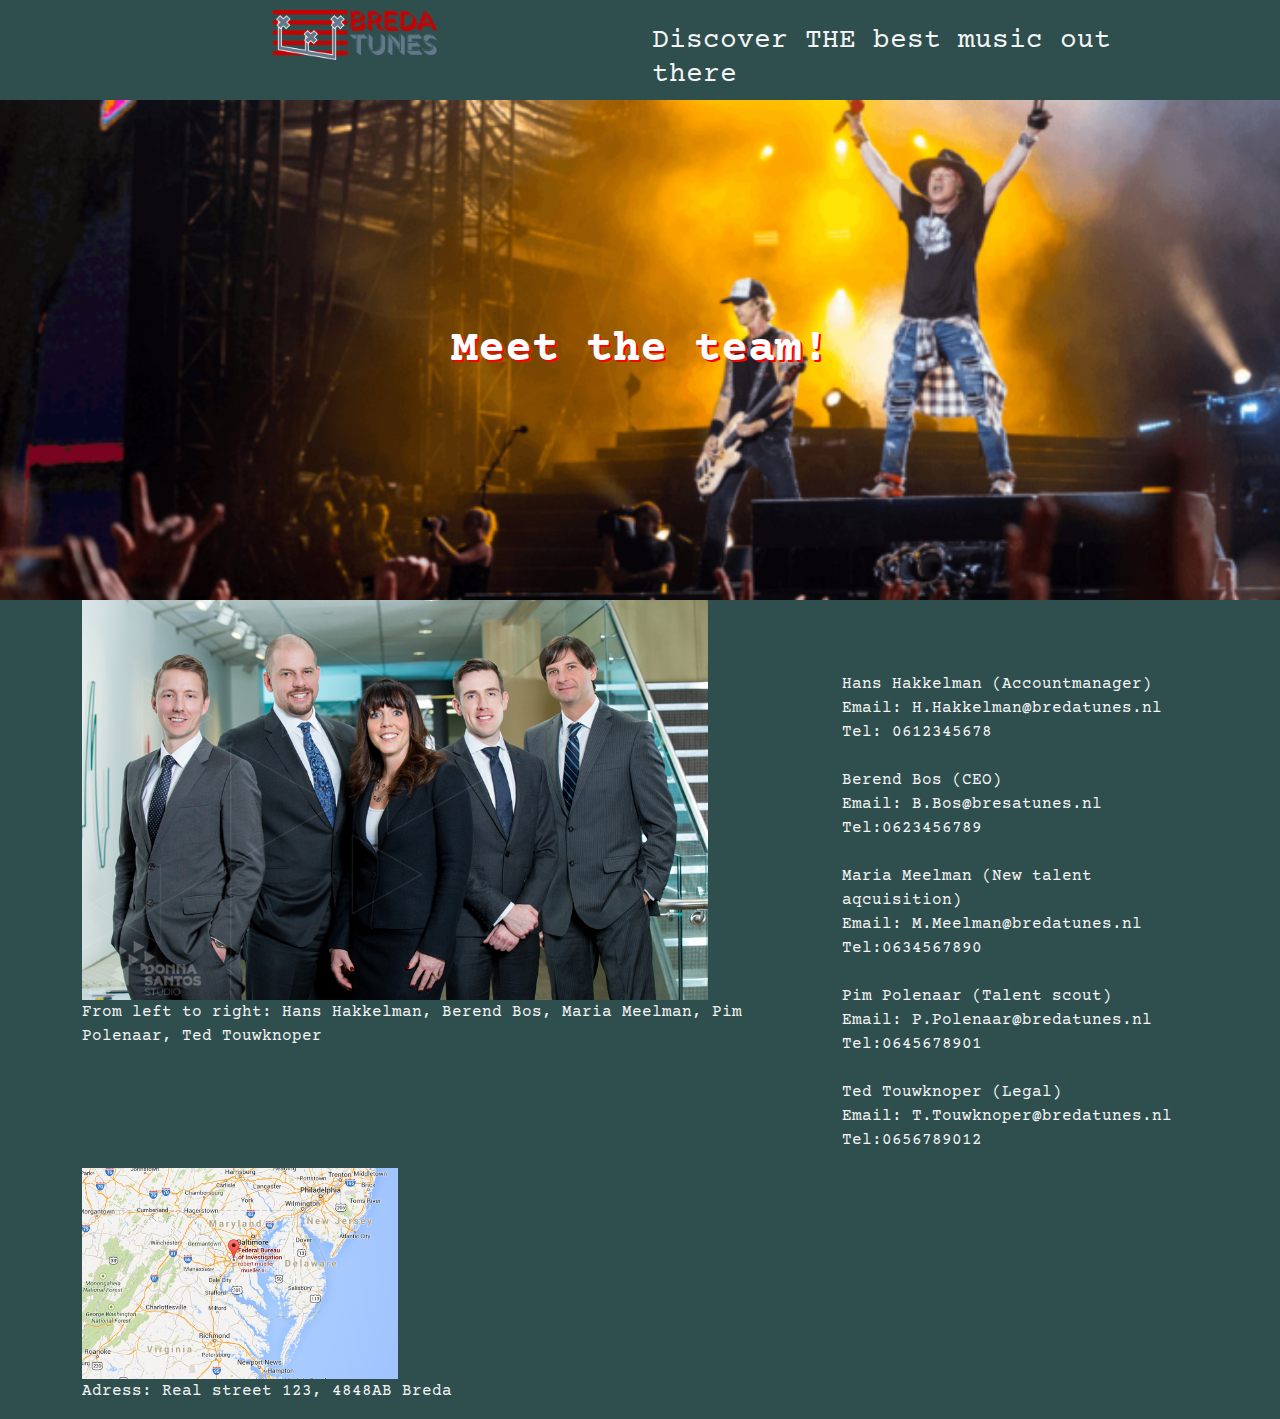
==== aboutus.html @ fc48d001 "no css/js bloat" ====
<!DOCTYPE html>
<html lang="en">
<head>
<meta charset="utf-8">
<meta name="viewport" content="width=device-width, initial-scale=1">

<link href="css/bootstrap.css" rel="stylesheet">

<link rel="preconnect" href="https://fonts.googleapis.com">
<link rel="preconnect" href="https://fonts.gstatic.com" crossorigin>
<link href="https://fonts.googleapis.com/css2?family=Courier+Prime&display=swap" rel="stylesheet"> 

<title> Breda Tunes Official webpage</title>

<link rel="stylesheet" type="text/css"
href="css/styles.css">

</head>

<body>

<header class="container">
  <div class="row">
    <div class="col-sm-6">
    <a href="./index.html"> 	 <img class ='logo' src="./images/tunes.png" alt="BredaTunesLogo"/> </a>
    </div>


    <div class="col-sm-6 text-right">
     	<h1 class='slogan'>Discover THE best music out there</h1>
      </div>
    </div>
  </header>


  <section class="jumbotron">
  <div class="container">
    <div class="row text-center">
      <h2>Meet the team!</h2>
      </div>
    </div>
  </section>

<section class="container">
  <div class="row">
    <div class="col-md-8">
<img class ="teampicture" src="./images/realteam.jpg" alt="totallyrealpeoplewhoworkhere"/>
<p>From left to right: Hans Hakkelman, Berend Bos, Maria Meelman, Pim Polenaar, Ted Touwknoper</p>
      </div>


<div class="col-md-4">
      <p> 
        <br><br><br>
        Hans Hakkelman (Accountmanager)
        <br>
        Email: H.Hakkelman@bredatunes.nl <br>
        Tel: 0612345678 <br>
        <br>
        Berend Bos (CEO)
        <br>
        Email: B.Bos@bresatunes.nl <br>
        Tel:0623456789 <br>
        <br>
        Maria Meelman (New talent aqcuisition)
        <br>
        Email: M.Meelman@bredatunes.nl<br>
        Tel:0634567890 <br>
        <br>
        Pim Polenaar (Talent scout)
        <br>
        Email: P.Polenaar@bredatunes.nl<br>
        Tel:0645678901 <br>
        <br>
        Ted Touwknoper (Legal)
        <br>
        Email: T.Touwknoper@bredatunes.nl<br>
        Tel:0656789012
      </p>
      </div>


   






    </div>

    <div class="col-md-4">
      <img class ="teampicture" src="./images/fakemaps.jpg" alt="definitelyinbreda"/>
    </div>

    <div class="col-md-8">
      <p> Adress: Real street 123, 4848AB Breda  </p>
    </div>
  </section>


    

    





<script src="./js/jquery-3.6.0.slim.min.js"></script>
<script src="./js/bootstrap.bundle.min.js"></script>


</body>
</html>
---- css/styles.css ----
* {margin:  0; padding:  0; font-size:  100%; font-family: 'Courier Prime', monospace; color:  whitesmoke;}

body {
	background-color: darkslategray;
	
	background-attachment:  fixed;
}

.logo {
	display:  block;
	margin-left:  auto;
	margin-right: auto;
	width:  30%;
	
}

.jumbotron {
	display: flex;
  align-items: center;
  background-image: url(../images/gnr.png);
  background-size: cover;
  color: #ffffff;
  height: 500px;
  text-shadow: 0.25px 0.25px 0.25px #000000;



}

.jumbotronfooter {
	background-color:  black;
	display: flex;
  align-items: center;
  background-size: cover;
  color: #ffffff;
  height: 80px;
  width:  100%;
  
 

}

.jumbotron h2 {
  text-shadow: 2px 2px #ff0000;
  font-size: 5vw;
  font-size: 5vh;
  font-weight: 700;
  margin: 0;
  color: #fff;
}

.jumbotron h3 {
  text-shadow: 2px 2px #64788c;
  margin: 0 0 20px;
  color: #fff;
}

.btn.btn-dark {
  border-radius: 20px;
  border: 50px;
  color: #000000;
  text-shadow: none;
  background-color: #ffffff;
  width: 30%;
  margin-left:  auto;
	margin-right: auto;
}

.btn.btn-dark:hover {
  color: #64788c;
  background-color: #64788c;
}



.slogan {
	font-size:  175%;
	text-align:  left;
	margin-left:  auto;
	margin-right: auto;
	margin-top: 15px;
	color:  whitesmoke;
	
}

.mainstory {
	
	margin-left: 500px;
	margin-right: 500px;
	text-align:  center;
}

.carousel h5 {
	font-size: 350%;
	text-shadow:
    -1px -1px 0 #000000,
    1px -1px 0 #000000,
    -1px 1px 0 #000000,
    1px 1px 0 #000000,  
    -2px 0 0 #000000,
    2px 0 0 #000000,
    0 2px 0 #000000,
    0 -2px 0 #000000;
}

.bandtitle {
	font-size: 120%;
	text-decoration:  underline;
	text-shadow:
    -1px -1px 0 #000000,
    1px -1px 0 #000000,
    -1px 1px 0 #000000,
    1px 1px 0 #000000,  
    -2px 0 0 #000000,
    2px 0 0 #000000,
    0 2px 0 #000000,
    0 -2px 0 #000000;
}

.col-sm-4 {
	outline: 2px dotted black;
}

.col-sm-6 {
	margin-top: 10px;
}


.fakeband {
	height: 50%;
	width: 50%;
	margin-right: 10px;
	min-width: 80px;
	max-height: 200px;
	float:  left;
	padding: 0 10px 0 0;


}

.btn.btn-secondary {
	align-self: center;

}

.btn.btn-secondary:hover {
  color: #64788c;
  background-color: #64788c;
}

#legalwarning {
  font-family: Helvetica;
	font-size:  250%;
	color:  darkred;
	text-shadow:
    -1px -1px 0 #ffffff,
    1px -1px 0 #ffffff,
    -1px 1px 0 #ffffff,
    1px 1px 0 #ffffff,  
    -2px 0 0 #ffffff,
    2px 0 0 #ffffff,
    0 2px 0 #ffffff,
    0 -2px 0 #ffffff;
}

.col-lg-3 {
	outline: 2px dotted black;
	margin-top: 15px;
}

.fakealbum {
	margin-top: 10px;
	align-self: Left;
	float:  left;
	padding: 0 10px 0 0;
}

.licensepackage {
	font-size: 125%;
	text-shadow:
    -1px -1px 0 #000000,
    1px -1px 0 #000000,
    -1px 1px 0 #000000,
    1px 1px 0 #000000,  
    -2px 0 0 #000000,
    2px 0 0 #000000,
    0 2px 0 #000000,
    0 -2px 0 #000000;

}

.containeroutlined {
	outline:  2px dotted whitesmoke;
	
	margin-left: 25px;
	margin-right: 25px;
	margin-top: 2px;
}

.rating
{
	margin-top: 15px;
	height: 40%;
	width: 30%;
}

.nameclient

{
	font-size: 200%;
	text-decoration:  underline;
}

.teampicture {
	height: 85%;
	width: 85%;
	min-width: 150px;
	min-height: 120px;
	max-height: 400px;
}

.lorem {
	text-align:  justify;
}
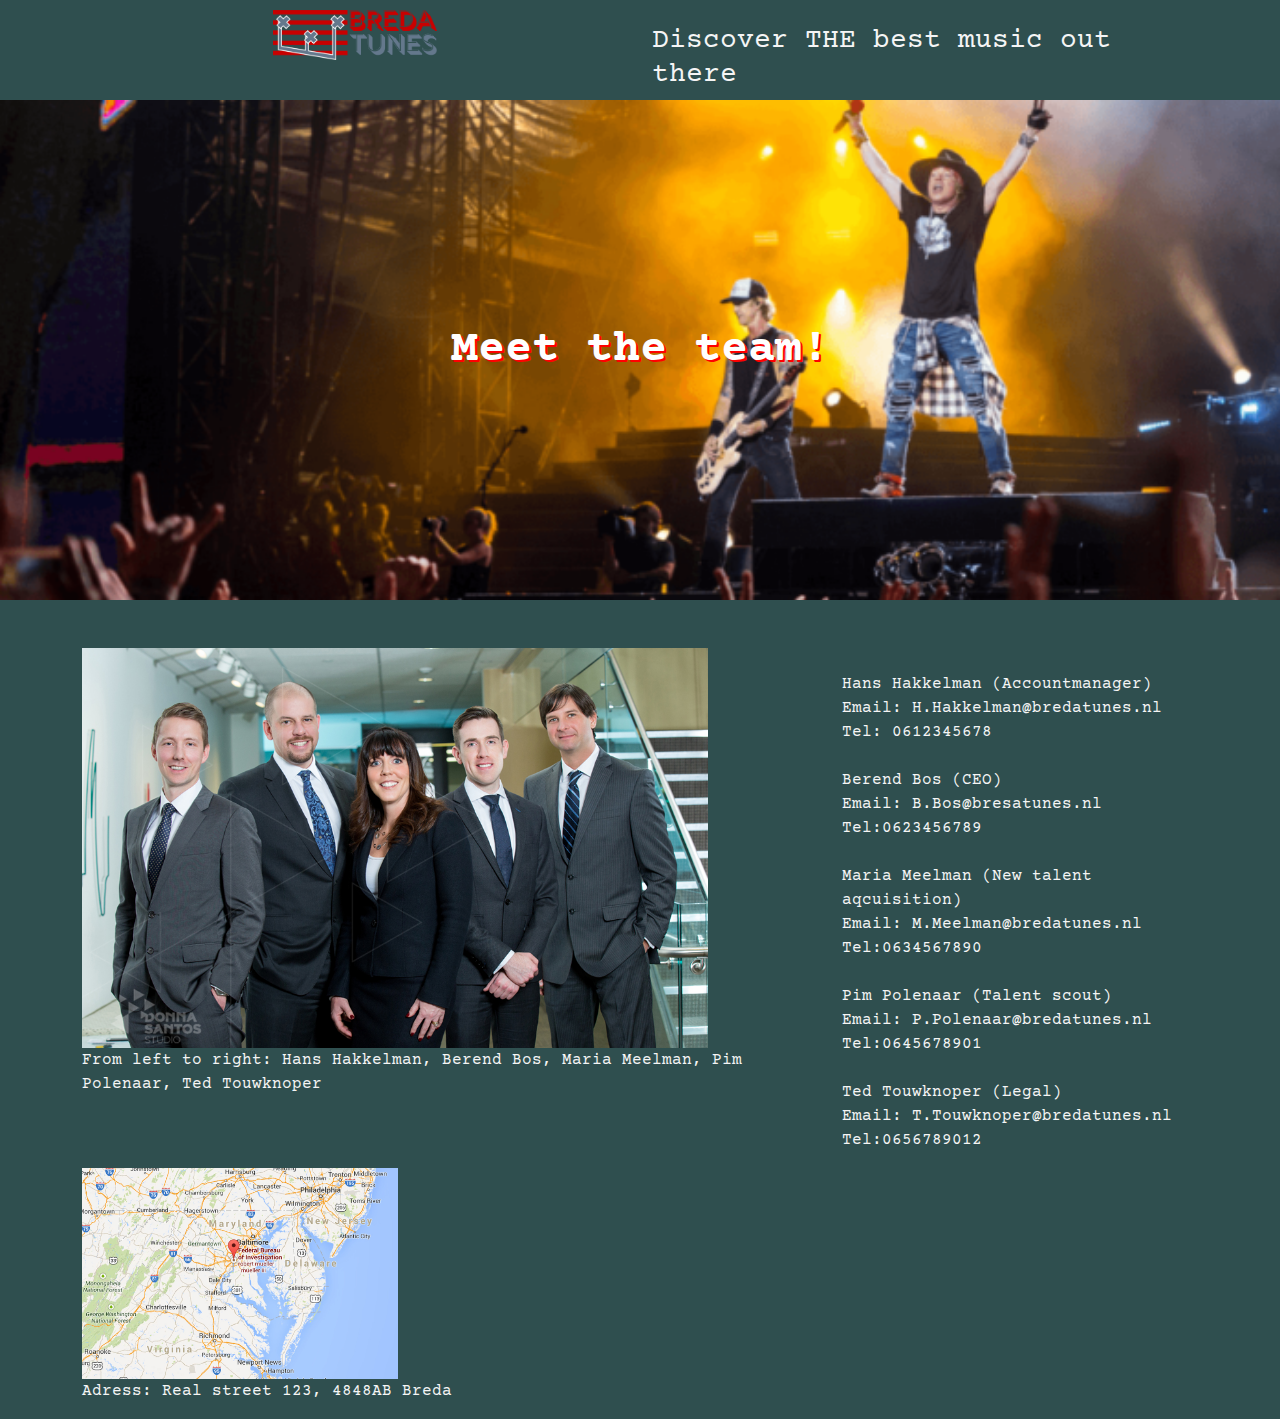
==== commit 628c039f: "w3validator codechecked" ====
--- a/aboutus.html
+++ b/aboutus.html
@@ -1,6 +1,17 @@
 <!DOCTYPE html>
 <html lang="en">
 <head>
+
+<!-- Global site tag (gtag.js) - Google Analytics -->
+<script async src="https://www.googletagmanager.com/gtag/js?id=G-X57DE534QF"></script>
+<script>
+  window.dataLayer = window.dataLayer || [];
+  function gtag(){dataLayer.push(arguments);}
+  gtag('js', new Date());
+
+  gtag('config', 'G-X57DE534QF');
+</script>
+
 <meta charset="utf-8">
 <meta name="viewport" content="width=device-width, initial-scale=1">
 
@@ -10,7 +21,8 @@
 <link rel="preconnect" href="https://fonts.gstatic.com" crossorigin>
 <link href="https://fonts.googleapis.com/css2?family=Courier+Prime&display=swap" rel="stylesheet"> 
 
-<title> Breda Tunes Official webpage</title>
+<title> Breda Tunes Official team introduction</title>
+<meta name="description" content="BredaTunes has a hardworking team that will go above and beyond for your musical needs. This is where you can have a look and see who will be working with you to ensure you receive the perfect proposition.">
 
 <link rel="stylesheet" type="text/css"
 href="css/styles.css">
@@ -44,6 +56,7 @@
 <section class="container">
   <div class="row">
     <div class="col-md-8">
+      <br><br>
 <img class ="teampicture" src="./images/realteam.jpg" alt="totallyrealpeoplewhoworkhere"/>
 <p>From left to right: Hans Hakkelman, Berend Bos, Maria Meelman, Pim Polenaar, Ted Touwknoper</p>
       </div>
@@ -79,14 +92,6 @@
       </p>
       </div>
 
-
-   
-
-
-
-
-
-
     </div>
 
     <div class="col-md-4">
@@ -98,18 +103,8 @@
     </div>
   </section>
 
-
-    
-
-    
-
-
-
-
-
 <script src="./js/jquery-3.6.0.slim.min.js"></script>
 <script src="./js/bootstrap.bundle.min.js"></script>
 
-
 </body>
 </html>--- a/css/styles.css
+++ b/css/styles.css
@@ -164,7 +164,6 @@
 }
 
 .col-lg-3 {
-	outline: 2px dotted black;
 	margin-top: 15px;
 }
 
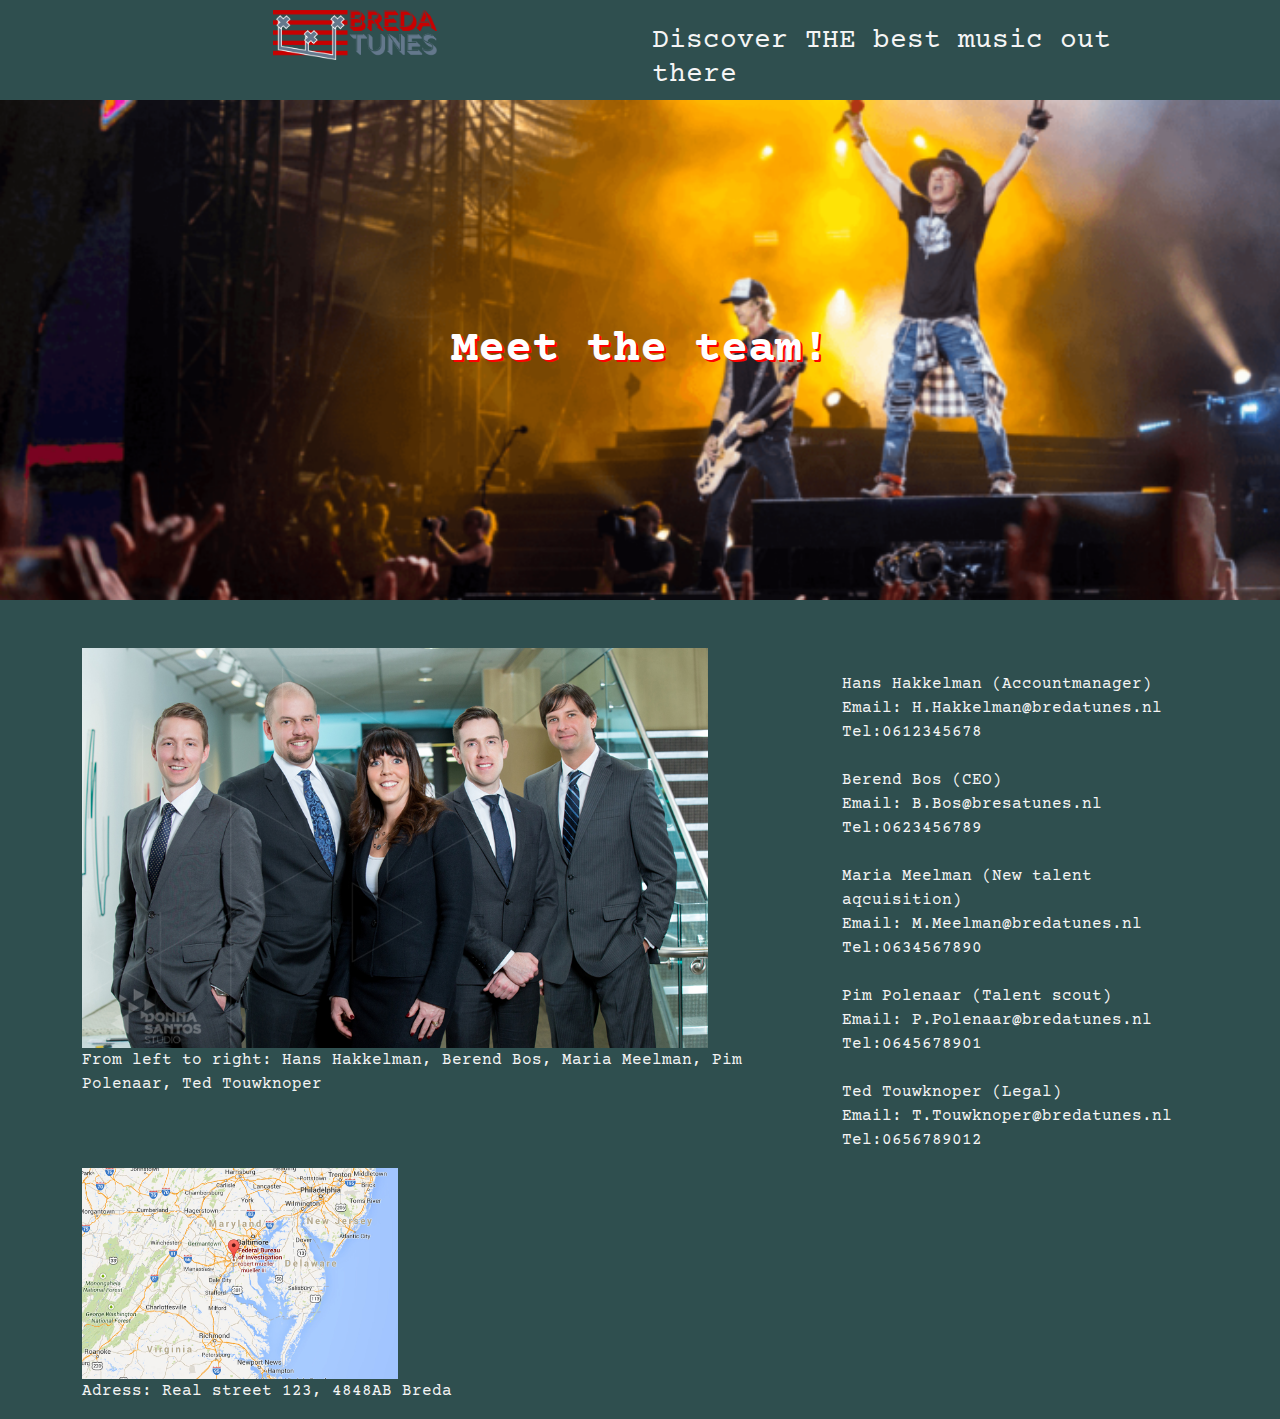
==== commit 72534376: "fixed typo" ====
--- a/aboutus.html
+++ b/aboutus.html
@@ -68,7 +68,7 @@
         Hans Hakkelman (Accountmanager)
         <br>
         Email: H.Hakkelman@bredatunes.nl <br>
-        Tel: 0612345678 <br>
+        Tel:0612345678 <br>
         <br>
         Berend Bos (CEO)
         <br>
--- a/css/styles.css
+++ b/css/styles.css
@@ -169,13 +169,13 @@
 
 .fakealbum {
 	margin-top: 10px;
-	align-self: Left;
-	float:  left;
+	align-self: center;
+	float:  center;
 	padding: 0 10px 0 0;
 }
 
 .licensepackage {
-	font-size: 125%;
+	font-size: 120%;
 	text-shadow:
     -1px -1px 0 #000000,
     1px -1px 0 #000000,
@@ -217,7 +217,3 @@
 	min-height: 120px;
 	max-height: 400px;
 }
-
-.lorem {
-	text-align:  justify;
-}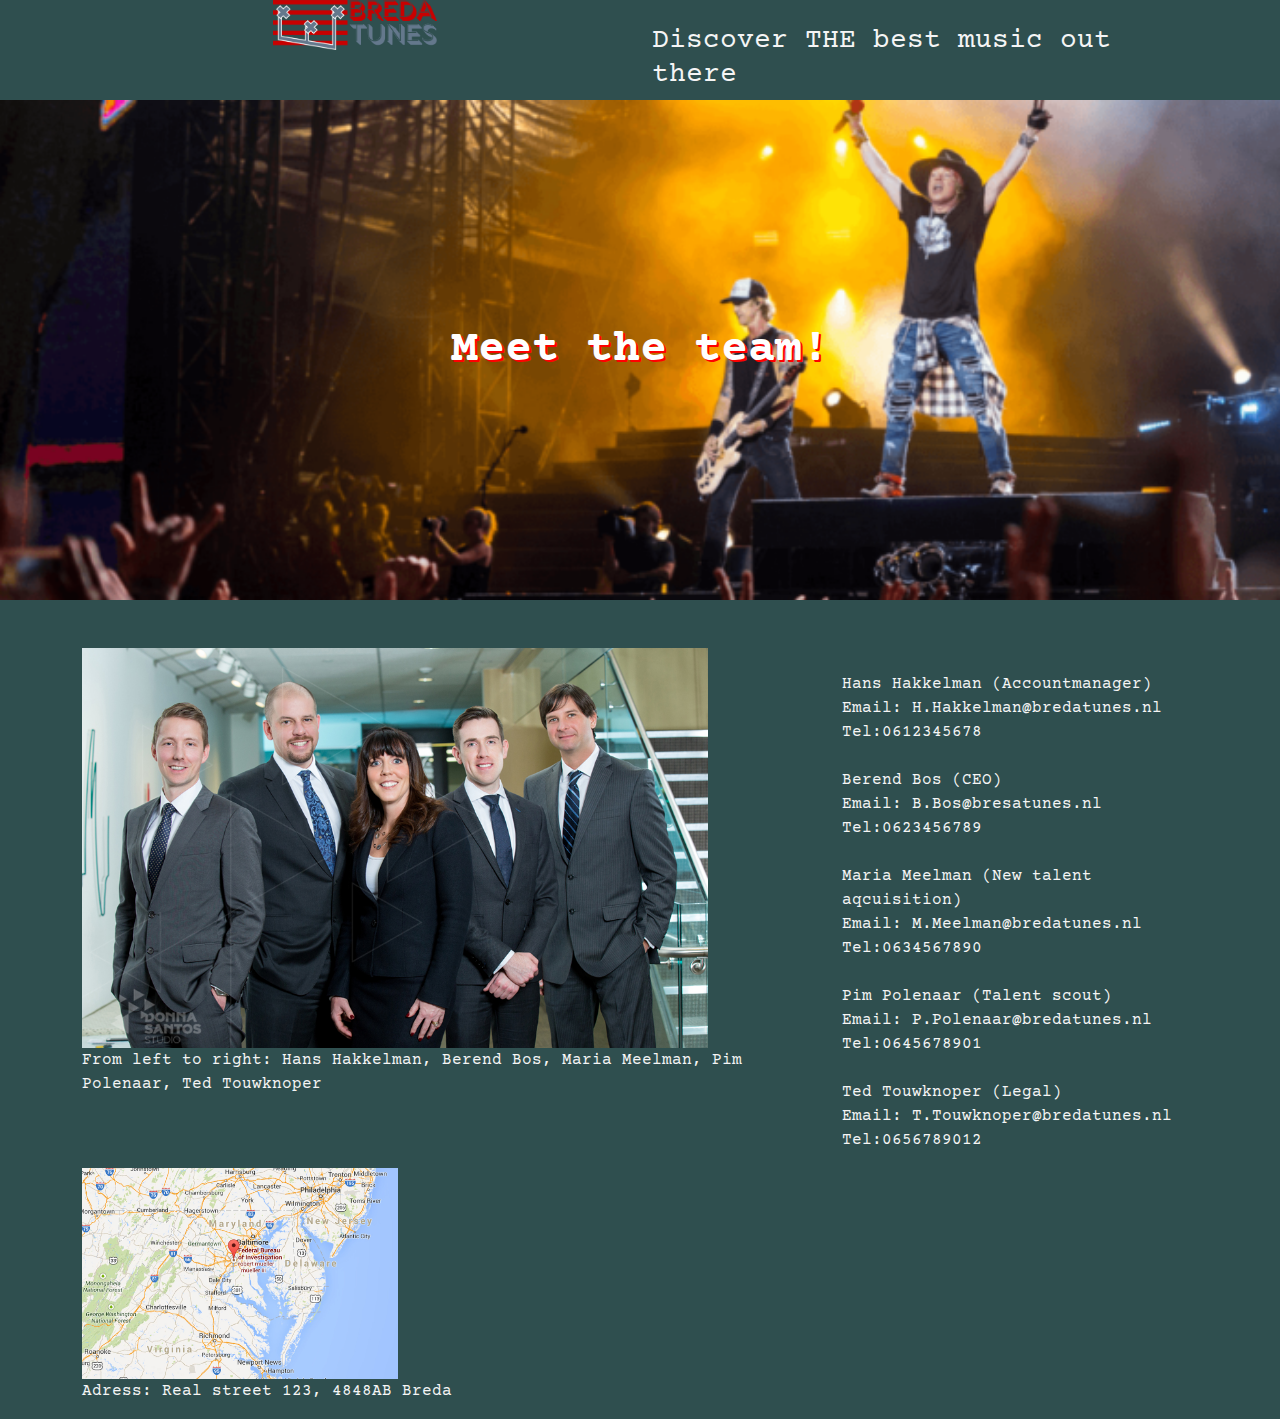
==== commit 4e37008e: "final changes" ====
--- a/aboutus.html
+++ b/aboutus.html
@@ -33,7 +33,7 @@
 
 <header class="container">
   <div class="row">
-    <div class="col-sm-6">
+    <div class="col-md-6">
     <a href="./index.html"> 	 <img class ='logo' src="./images/tunes.png" alt="BredaTunesLogo"/> </a>
     </div>
 
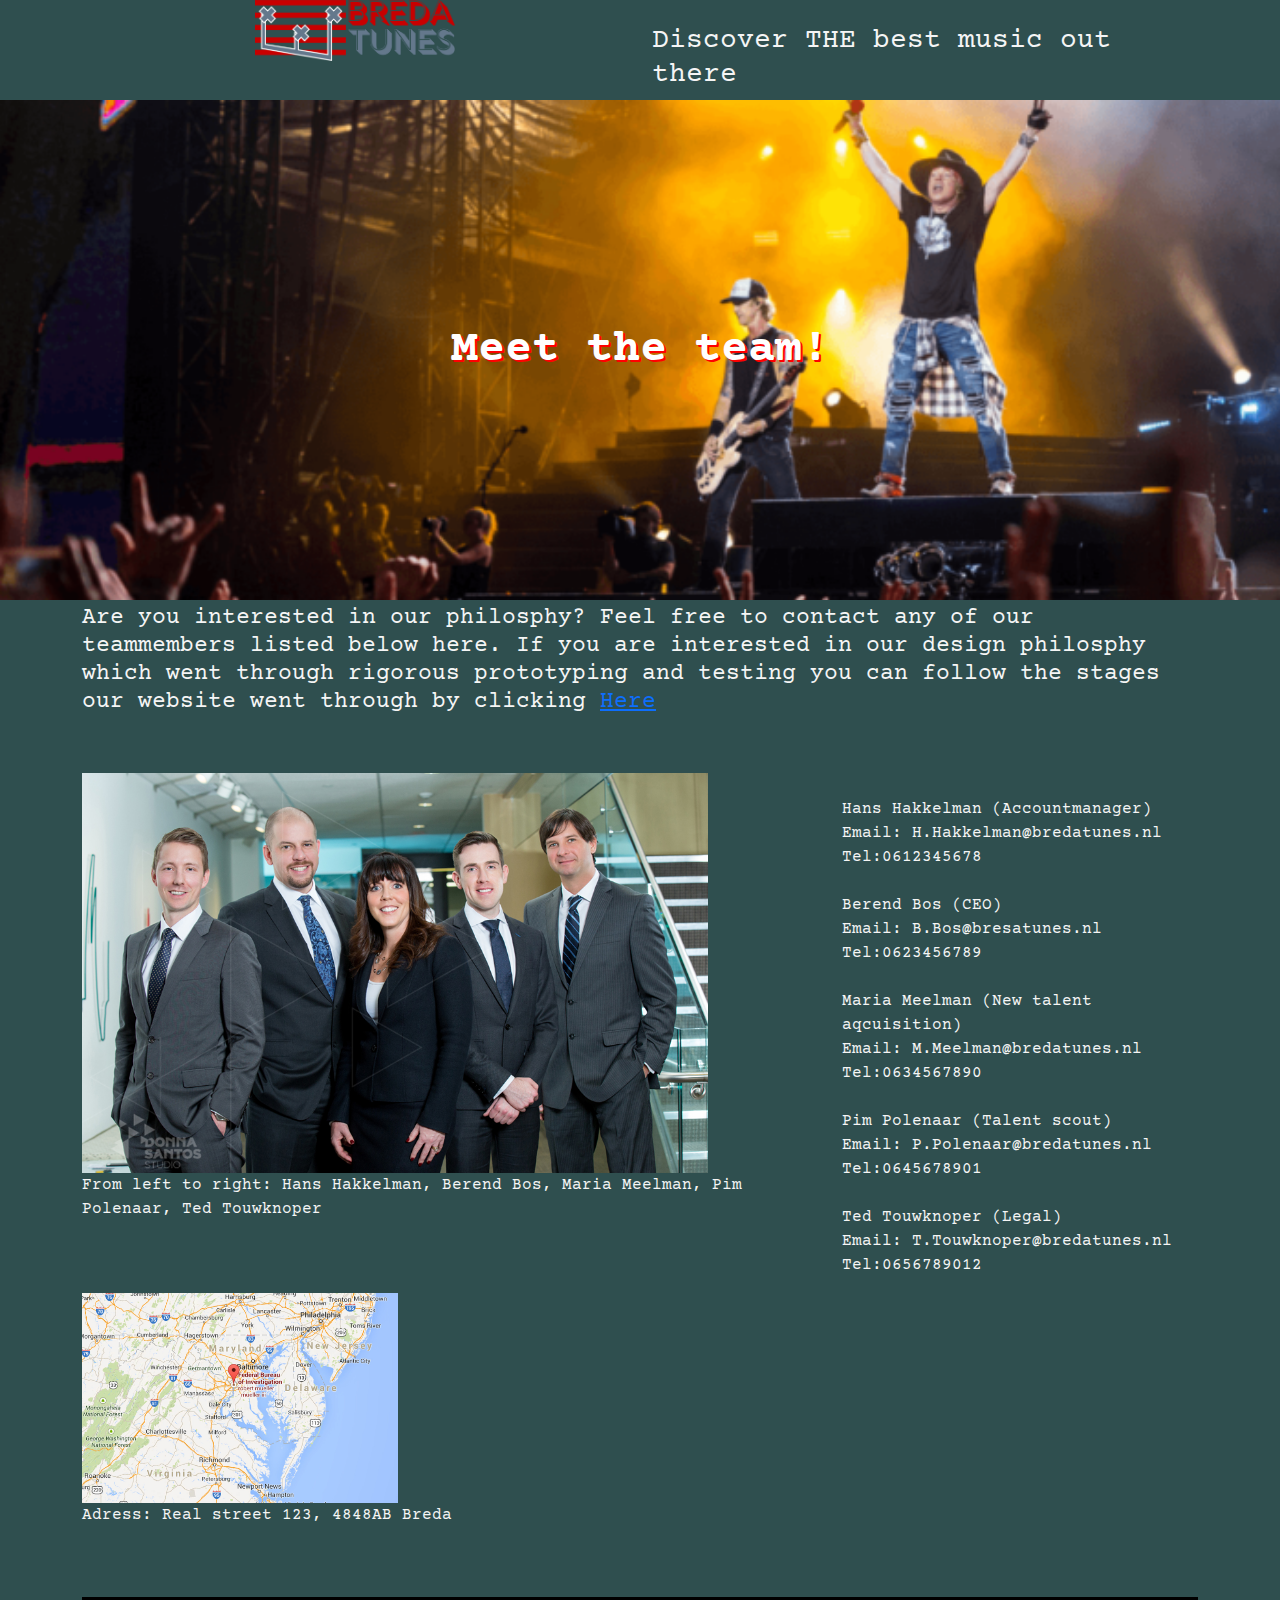
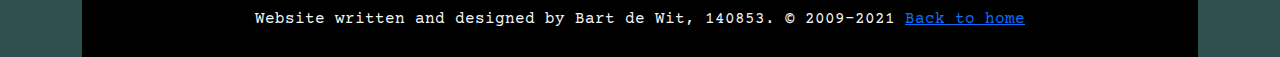
==== commit 2d51682d: "Design considerations + improvements" ====
--- a/aboutus.html
+++ b/aboutus.html
@@ -55,6 +55,15 @@
 
 <section class="container">
   <div class="row">
+    
+<div class="col-md-12">
+      <h6> Are you interested in our philosphy? Feel free to contact any of our teammembers listed below here. If you are interested in our design philosphy which went through rigorous prototyping and testing you can follow the stages our website went through by clicking <a href="./designconsiderations.html"> Here </a> </h6>
+
+    </div>
+
+
+
+
     <div class="col-md-8">
       <br><br>
 <img class ="teampicture" src="./images/realteam.jpg" alt="totallyrealpeoplewhoworkhere"/>
@@ -98,10 +107,27 @@
       <img class ="teampicture" src="./images/fakemaps.jpg" alt="definitelyinbreda"/>
     </div>
 
+
+
     <div class="col-md-8">
       <p> Adress: Real street 123, 4848AB Breda  </p>
     </div>
   </section>
+
+
+<footer class="container">
+  <section class="jumbotronfooter">
+  <div class="container">
+    <div class="row text-center">
+      
+      <p>Website written and designed by Bart de Wit, 140853. &#169; 2009-2021 <a href="index.html">Back to home </a></p>
+      
+
+      </div>
+    </div>
+  </section>
+
+</footer>
 
 <script src="./js/jquery-3.6.0.slim.min.js"></script>
 <script src="./js/bootstrap.bundle.min.js"></script>
--- a/css/styles.css
+++ b/css/styles.css
@@ -11,6 +11,7 @@
 	margin-left:  auto;
 	margin-right: auto;
 	width:  30%;
+	min-width: 200px;
 	
 }
 
@@ -27,18 +28,32 @@
 
 }
 
+.jumbotronfooterindex {
+	background-color:  black;
+	display: flex;
+  align-items: center;
+  background-size: cover;
+  color: #ffffff;
+  height: 60px;
+  width:  100%;
+  
+ 
+
+}
+
 .jumbotronfooter {
 	background-color:  black;
 	display: flex;
   align-items: center;
   background-size: cover;
   color: #ffffff;
-  height: 80px;
+  height: 60px;
   width:  100%;
-  
+  margin-top: 70px;
  
 
 }
+
 
 .jumbotron h2 {
   text-shadow: 2px 2px #ff0000;
@@ -217,3 +232,10 @@
 	min-height: 120px;
 	max-height: 400px;
 }
+
+h6 {
+	font-size: 145%;
+	margin-top: 5px;
+	align-self: center;
+}
+
